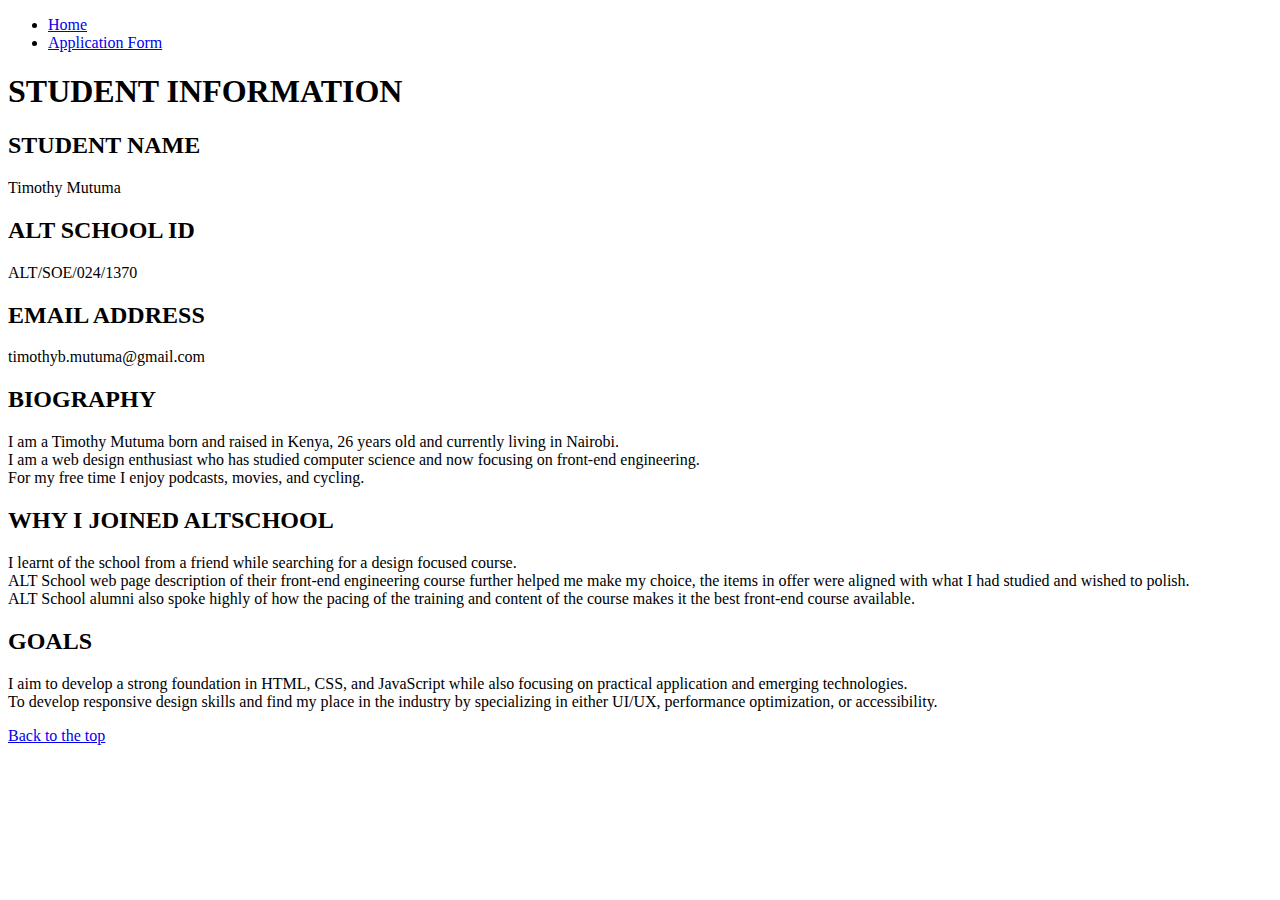
==== Assignment 1/index.html @ 1de938aa "first commit" ====
<!DOCTYPE html>
<html lang="en">

<head>
  <meta charset="UTF-8" />
  <meta name="viewport" content="width=device-width, initial-scale=1.0" />
  <title>Assignment 1</title>
</head>

<body>
  <header id="top">
    <nav>
      <ul>
        <li>
          <a href="index.html">Home</a>
        </li>
        <li>
          <a href="form.html">Application Form</a>
        </li>
      </ul>
    </nav>
  </header>

  <main>
    <h1>STUDENT INFORMATION</h1>
    <article>
      <h2>STUDENT NAME</h2>
      <p>Timothy Mutuma</p>
    </article>

    <article>
      <h2>ALT SCHOOL ID</h2>
      <p>ALT/SOE/024/1370</p>
    </article>

    <article>
      <h2>EMAIL ADDRESS</h2>
      <p>timothyb.mutuma@gmail.com</p>
    </article>

    <article>
      <h2>BIOGRAPHY</h2>
      <p>
        I am a Timothy Mutuma born and raised in Kenya, 26 years old and
        currently living in Nairobi.<br />
        I am a web design enthusiast who has studied computer science and now
        focusing on front-end engineering.<br />
        For my free time I enjoy podcasts, movies, and cycling.
      </p>
    </article>

    <article>
      <h2>WHY I JOINED ALTSCHOOL</h2>
      <p>
        I learnt of the school from a friend while searching for a design
        focused course.<br />
        ALT School web page description of their front-end engineering course
        further helped me make my choice, the items in offer were aligned with
        what I had studied and wished to polish.<br />
        ALT School alumni also spoke highly of how the pacing of the training
        and content of the course makes it the best front-end course
        available.
      </p>
    </article>

    <article>
      <h2>GOALS</h2>
      <p>
        I aim to develop a strong foundation in HTML, CSS, and JavaScript
        while also focusing on practical application and emerging
        technologies. <br />
        To develop responsive design skills and find my place in the industry
        by specializing in either UI/UX, performance optimization, or
        accessibility.
      </p>
      <a href="#top">Back to the top</a>
    </article>
  </main>
</body>

</html>
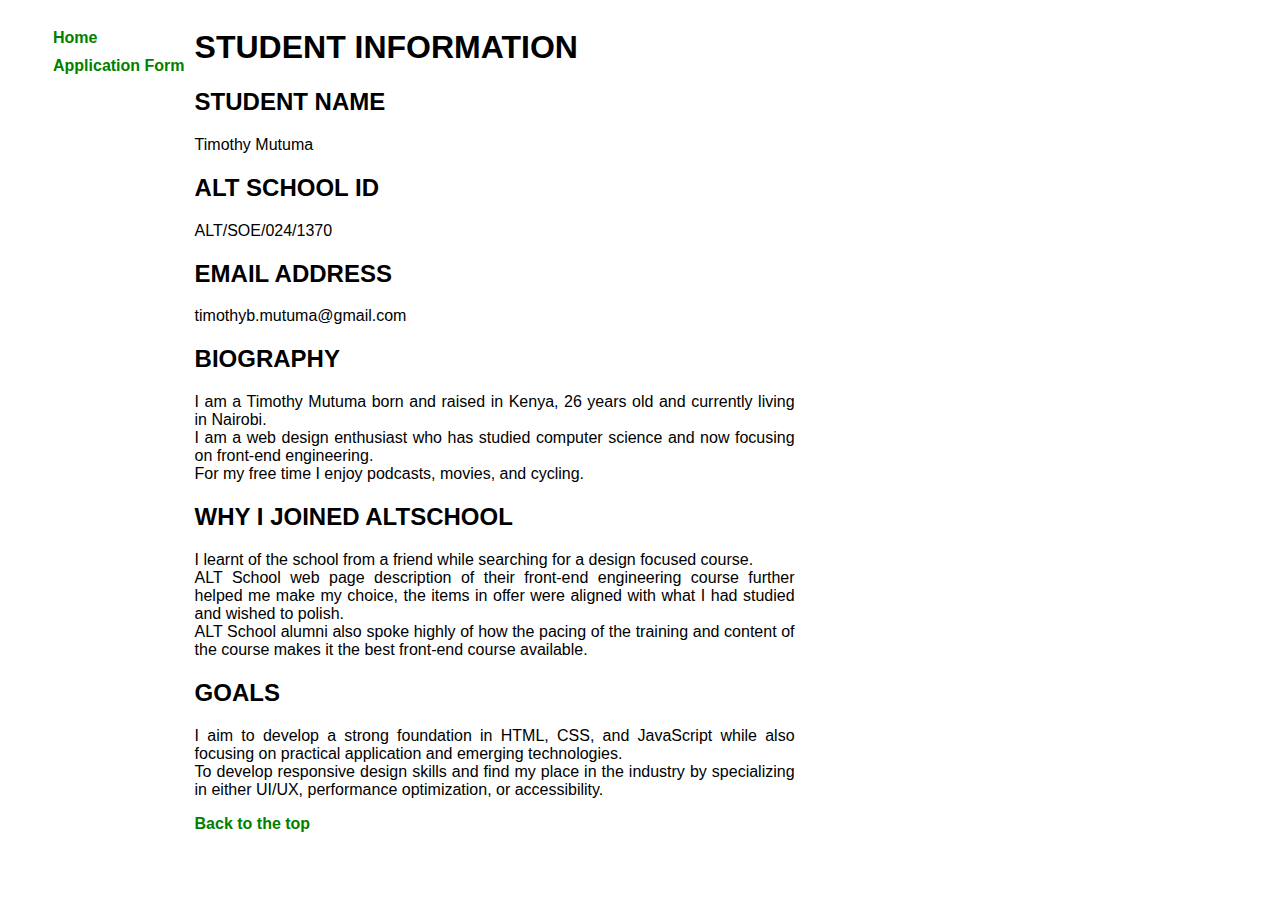
==== commit dada0431: "some css" ====
--- a/Assignment 1/index.html
+++ b/Assignment 1/index.html
@@ -4,6 +4,7 @@
 <head>
   <meta charset="UTF-8" />
   <meta name="viewport" content="width=device-width, initial-scale=1.0" />
+  <link rel="stylesheet" href="/Assignment 1/assets/styles/index.css">
   <title>Assignment 1</title>
 </head>
 
--- a/Assignment 1/assets/styles/index.css
+++ b/Assignment 1/assets/styles/index.css
@@ -0,0 +1,33 @@
+html {
+  font-family: 'Gill Sans', 'Gill Sans MT', Calibri, 'Trebuchet MS', sans-serif;
+  margin: 0;
+  padding: 0;
+}
+
+body {
+  display: flex;
+}
+
+nav {
+  display: inline-flex;
+  flex-direction: row;
+  font-size: 16px;
+  margin: 0 5px 0 0;
+}
+
+ul>li {
+  padding: 5px;
+  list-style-type: none;
+  font-weight: bold;
+}
+
+a {
+  text-decoration: none;
+  color: green;
+  font-weight: bold;
+}
+
+article p {
+  text-align: justify;
+  width: 600px;
+}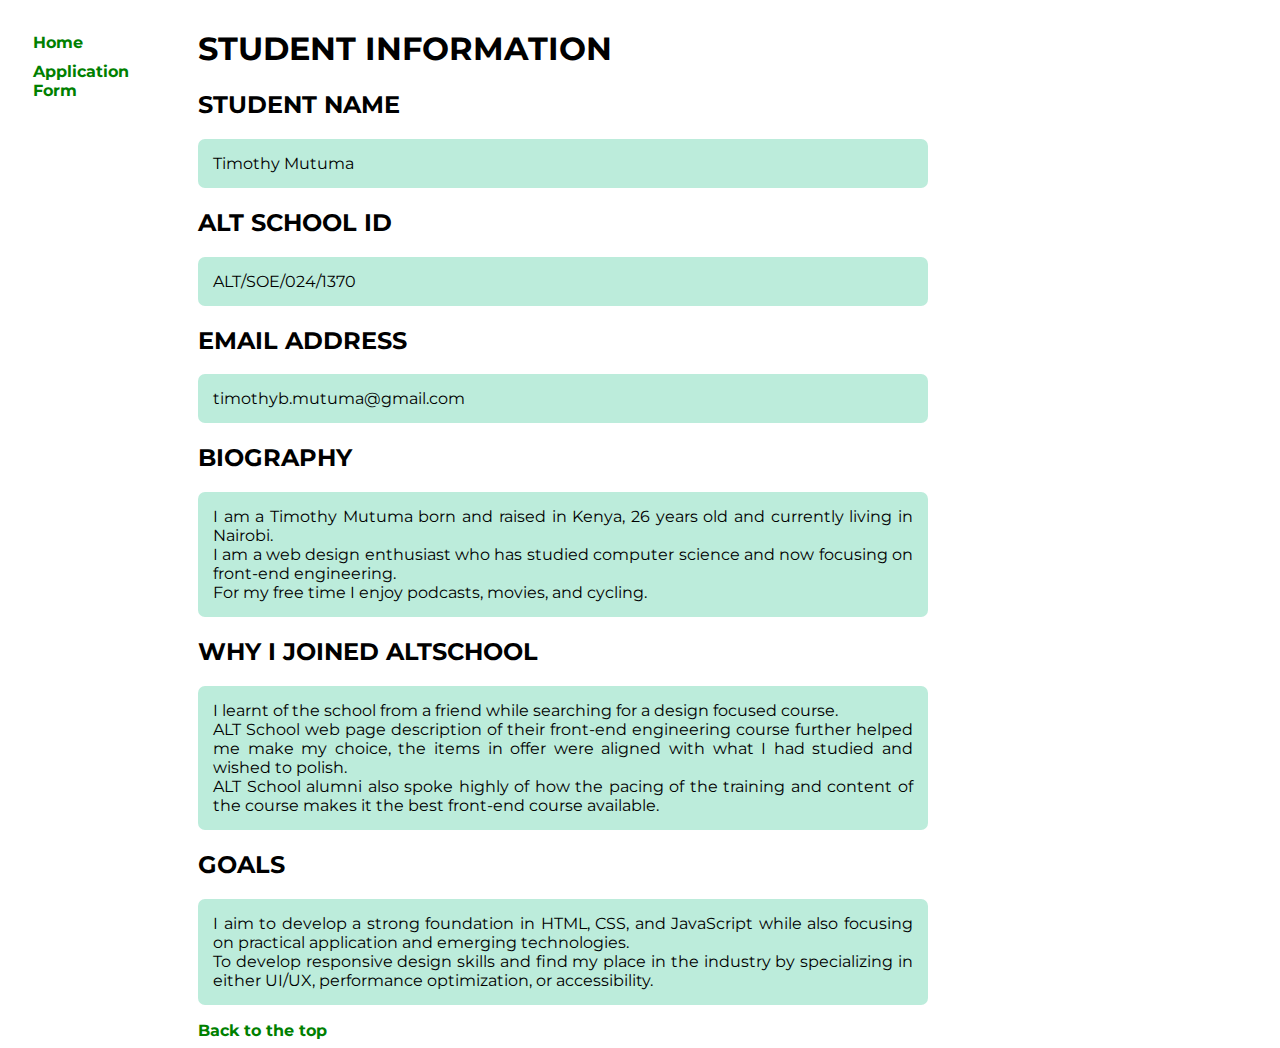
==== commit ba845363: "last css touches" ====
--- a/Assignment 1/index.html
+++ b/Assignment 1/index.html
@@ -5,6 +5,7 @@
   <meta charset="UTF-8" />
   <meta name="viewport" content="width=device-width, initial-scale=1.0" />
   <link rel="stylesheet" href="/Assignment 1/assets/styles/index.css">
+  <link href="https://fonts.googleapis.com/css?family=Montserrat:regular,700" rel="stylesheet" />
   <title>Assignment 1</title>
 </head>
 
--- a/Assignment 1/assets/styles/index.css
+++ b/Assignment 1/assets/styles/index.css
@@ -1,5 +1,5 @@
 html {
-  font-family: 'Gill Sans', 'Gill Sans MT', Calibri, 'Trebuchet MS', sans-serif;
+  font-family: 'Montserrat', sans-serif;
   margin: 0;
   padding: 0;
 }
@@ -8,26 +8,66 @@
   display: flex;
 }
 
-nav {
-  display: inline-flex;
-  flex-direction: row;
-  font-size: 16px;
-  margin: 0 5px 0 0;
+nav ul{
+  margin: 15px;
+  padding: 5px;
+  width: 150px;
 }
 
 ul>li {
   padding: 5px;
+  margin: 0;
   list-style-type: none;
   font-weight: bold;
 }
 
 a {
   text-decoration: none;
+  font-size: 16px;
   color: green;
   font-weight: bold;
 }
 
 article p {
   text-align: justify;
-  width: 600px;
+  width: 700px;
+  padding: 15px;
+  background-color: rgb(188, 236, 219);
+  border-radius: 7px;
+}
+
+a:hover {
+  color: rgb(0, 0, 0);
+}
+
+#submit {
+  background-color: green;
+  color: white;
+  padding: 8px 20px;
+  border: 0;
+  border-radius: 5px;
+  width: 200px;
+}
+
+#submit:hover {
+  background-color: black;
+}
+
+input {
+  width: 350px;
+  padding: 8px;
+  margin: 5px 5px 0 0;
+  border: 1px solid #ccc;
+  border-radius: 5px;
+  font-size: 16px;
+}
+
+input:focus {
+  outline: none;
+  box-shadow: 0 0 0 2px rgb(188, 236, 219);
+}
+
+label {
+  font-weight: bold;
+  color: rgb(23, 71, 55);
 }